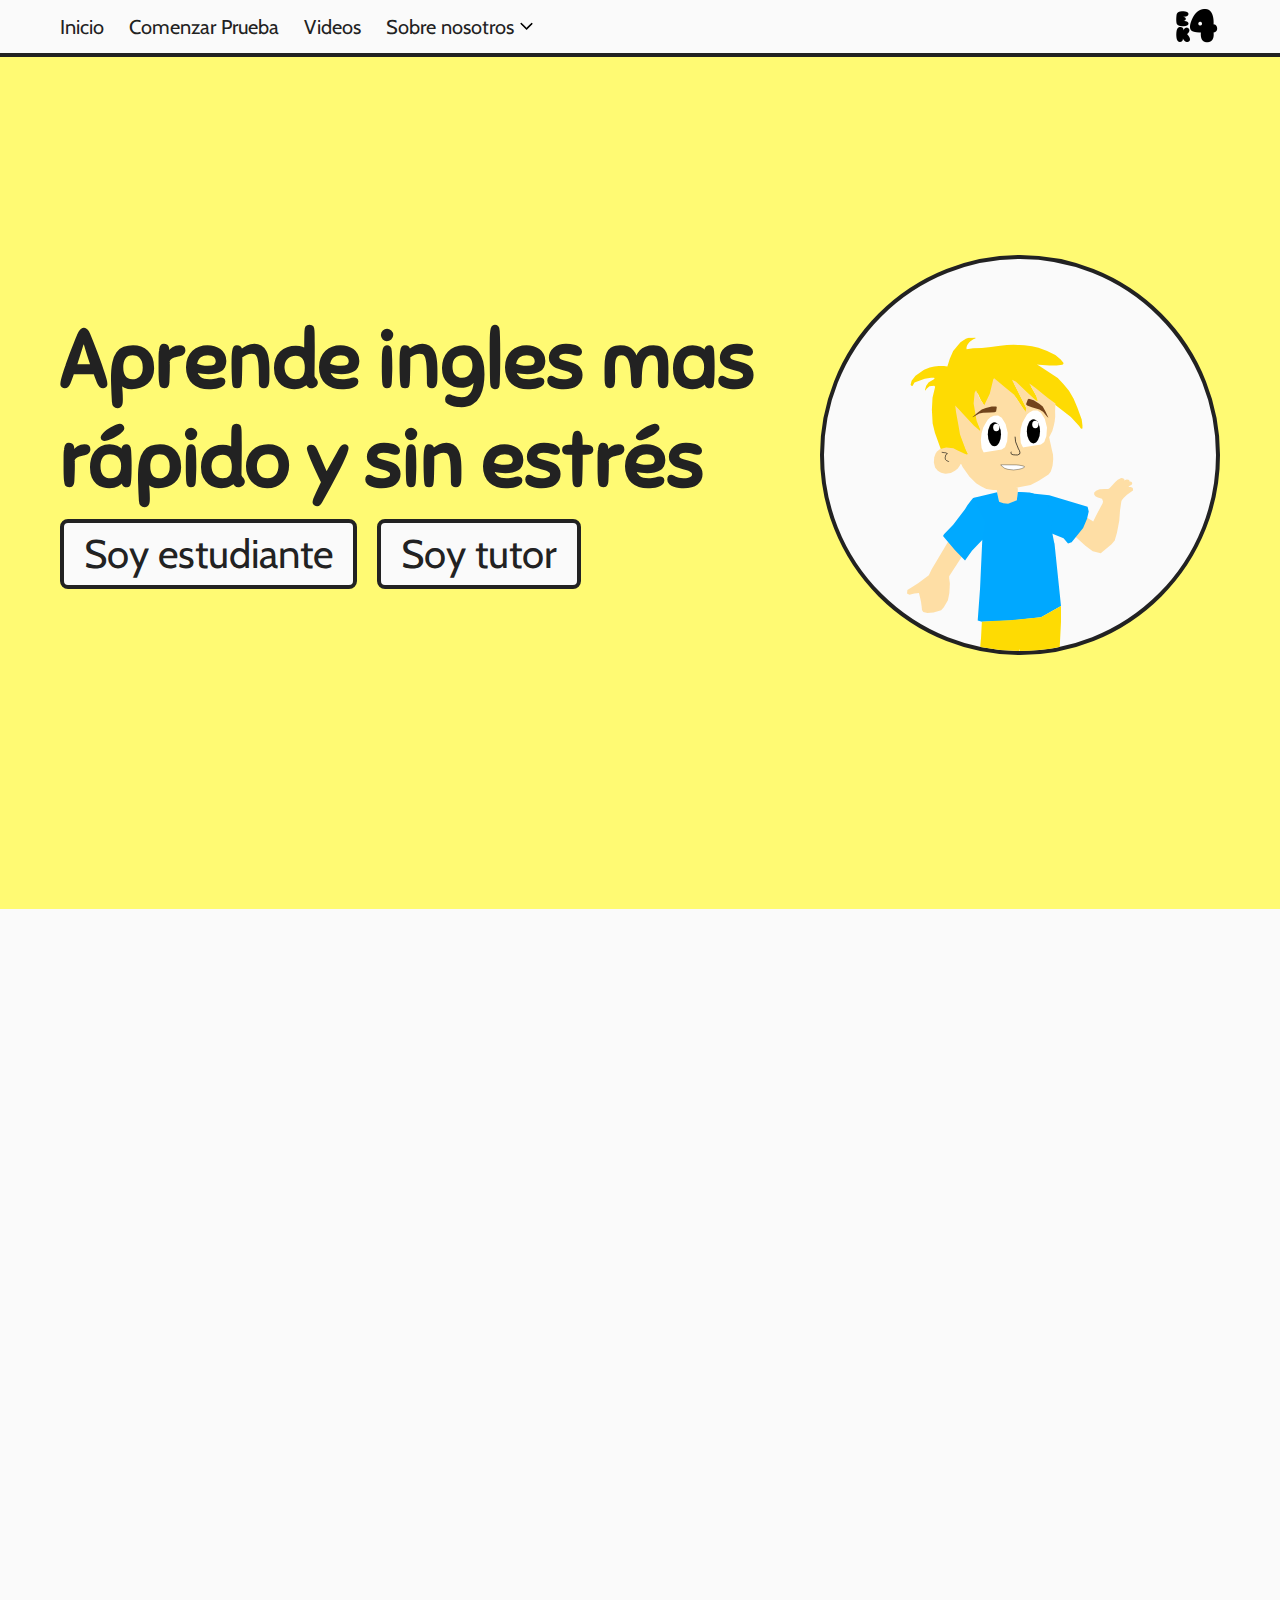
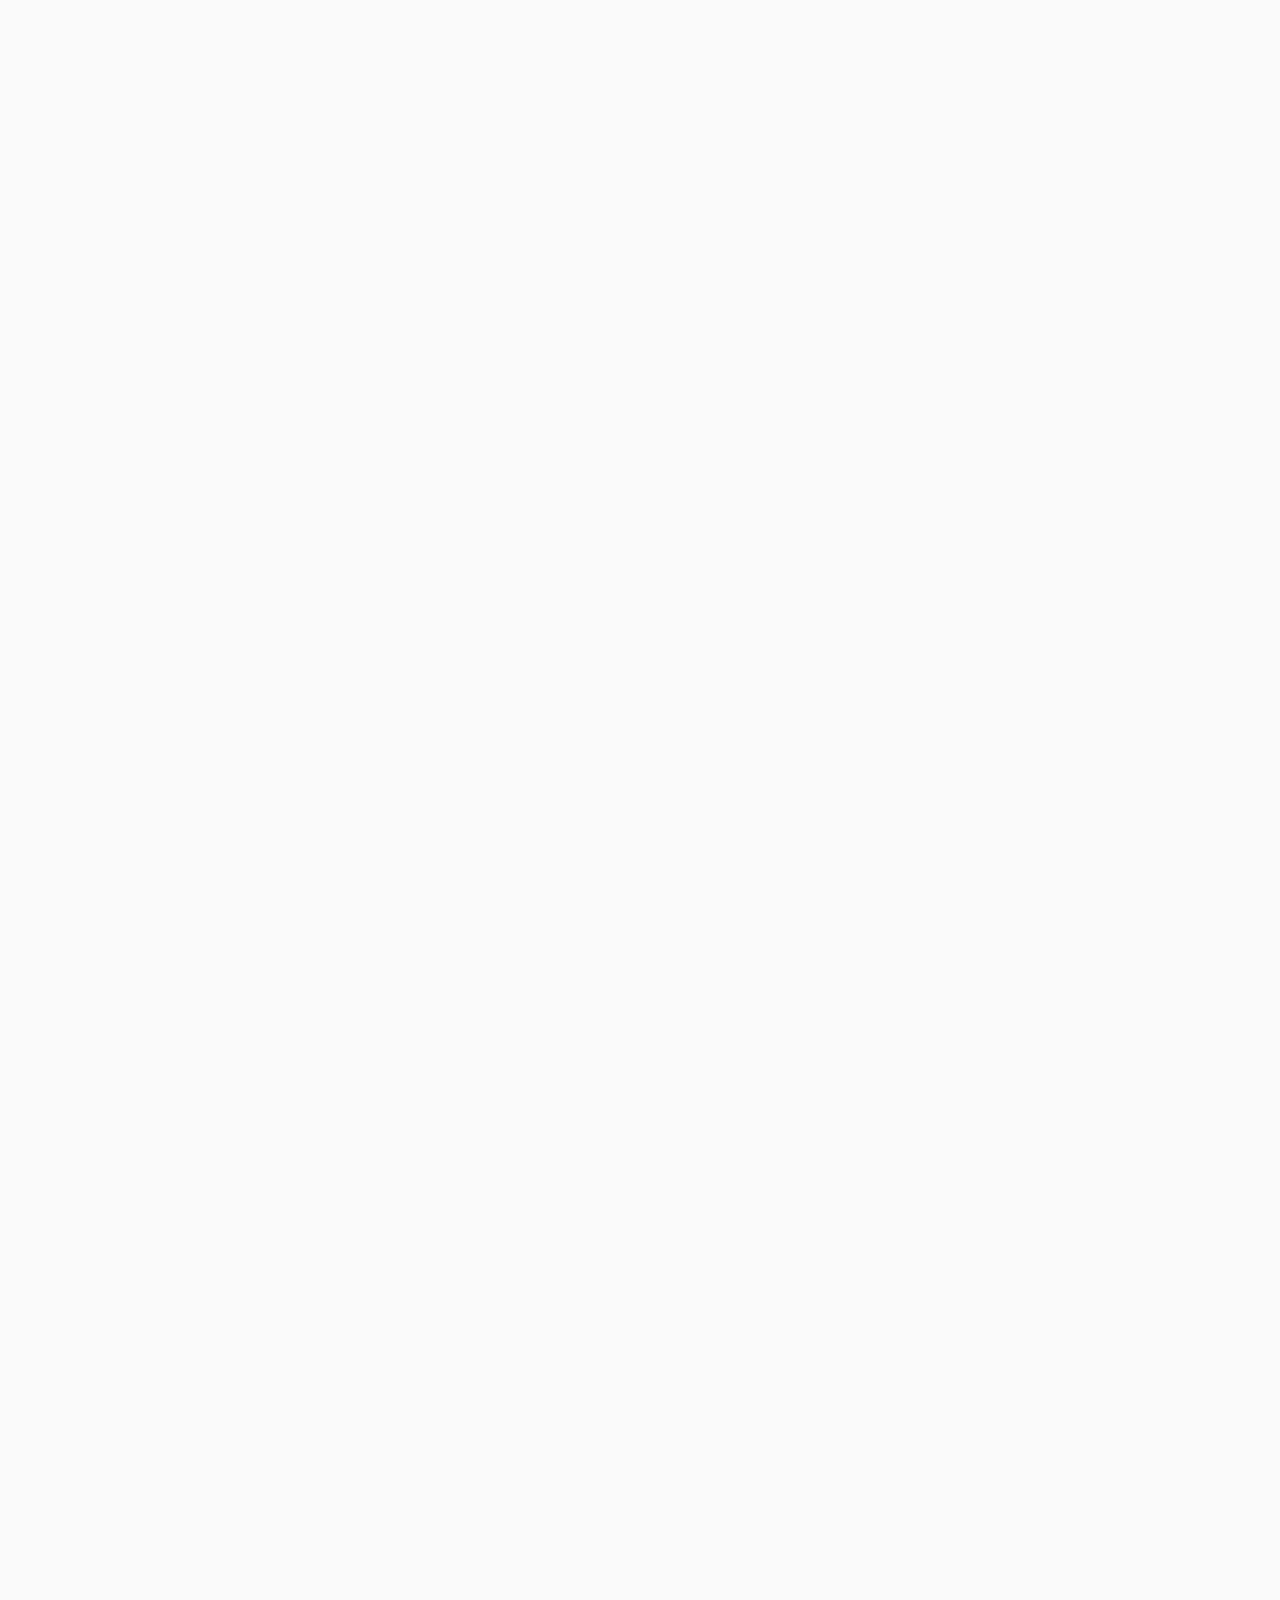
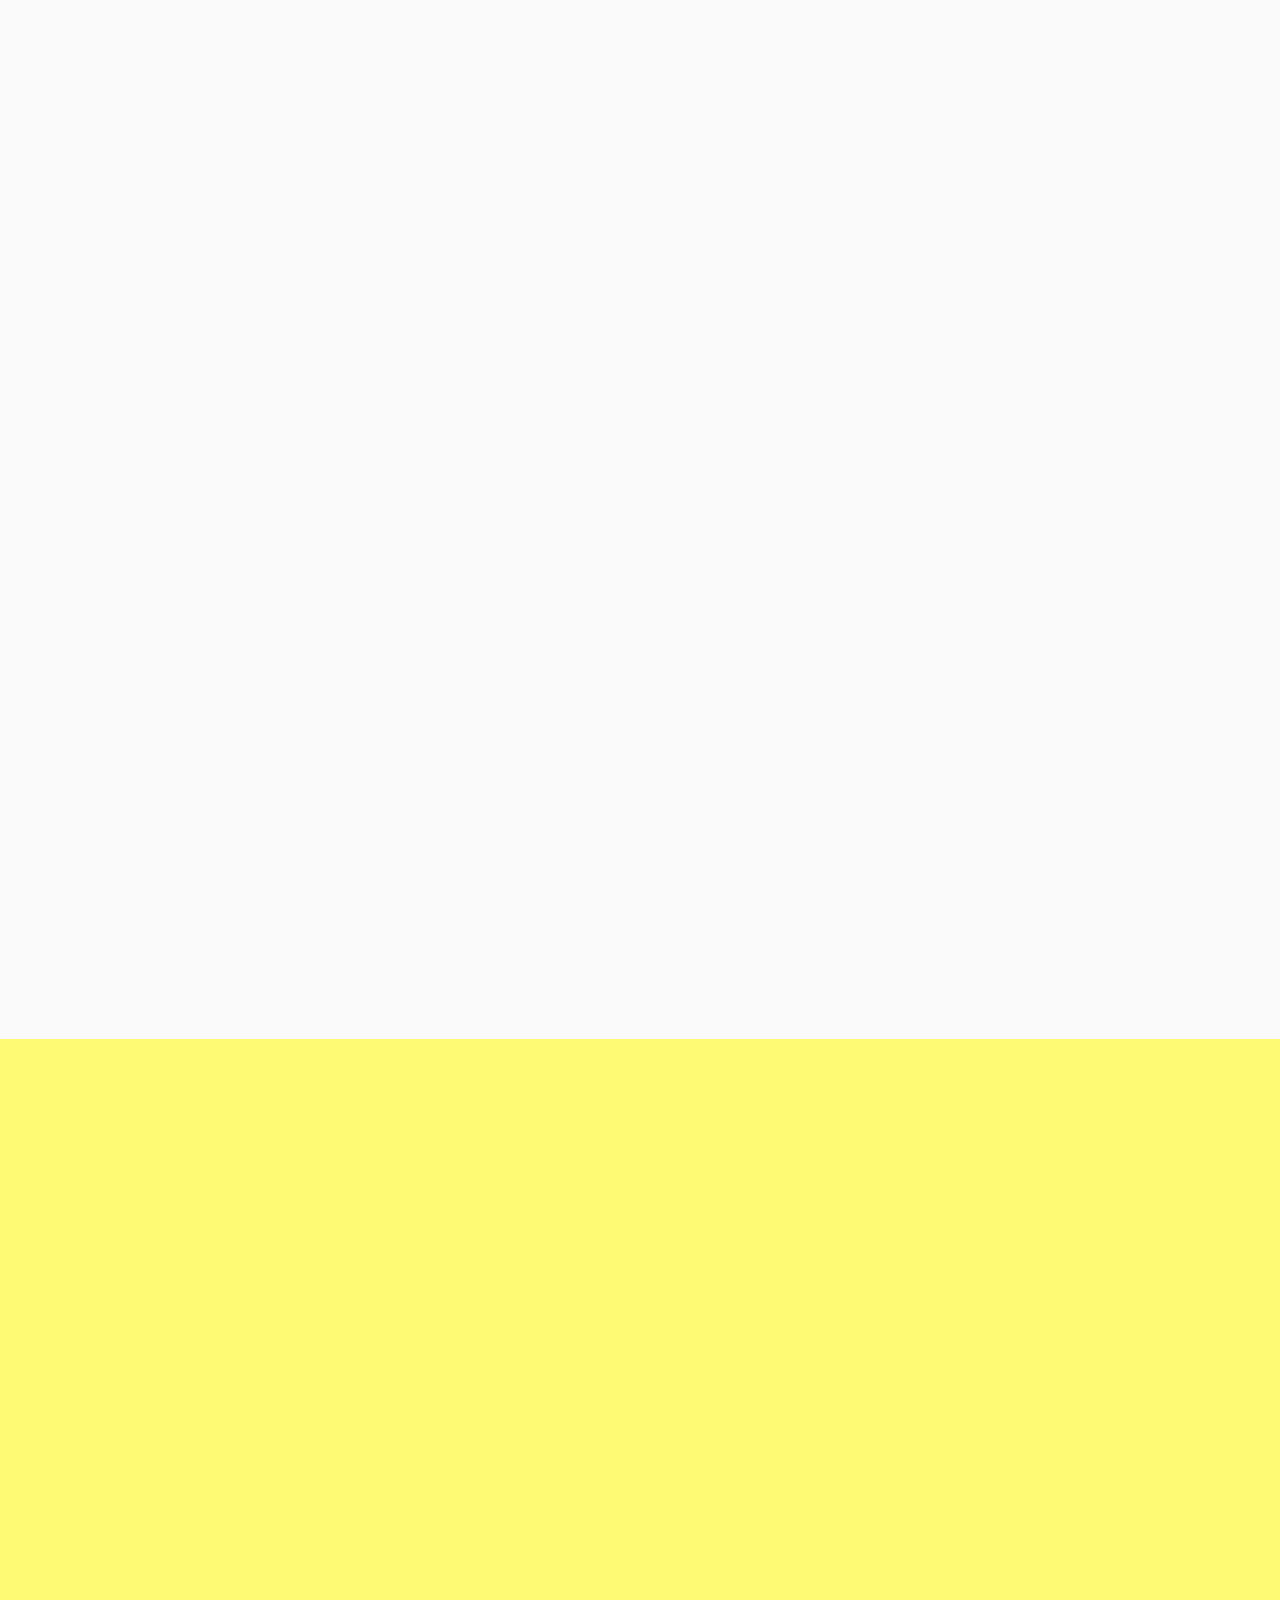
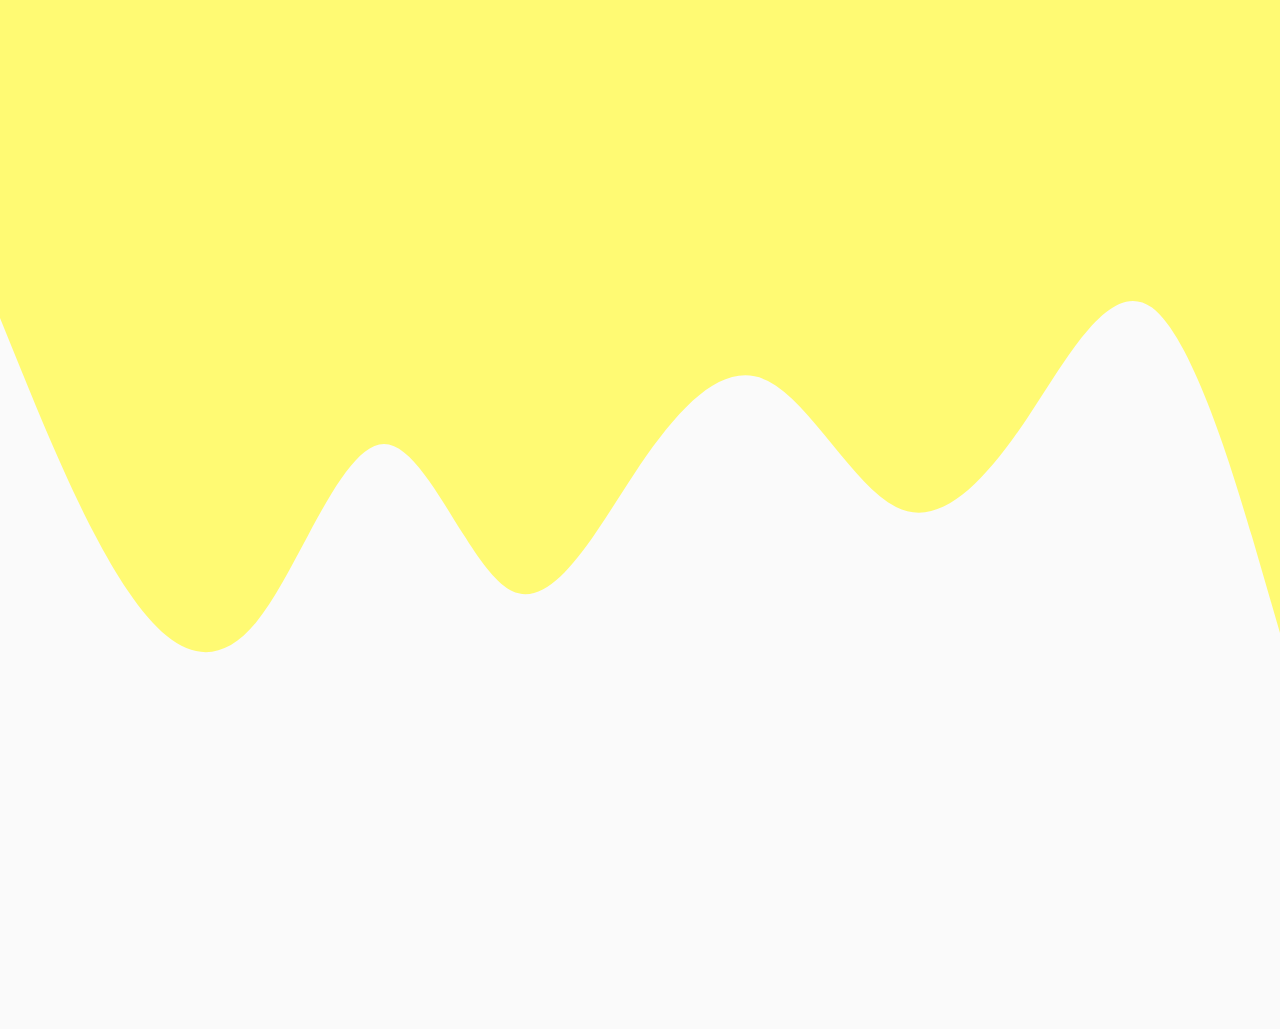
==== index.html @ ebba5f58 "First commit" ====
<!DOCTYPE html>
<html lang="en">
  <head>
    <meta charset="UTF-8" />
    <meta http-equiv="X-UA-Compatible" content="IE=edge" />
    <meta name="viewport" content="width=device-width, initial-scale=1.0" />
    <link rel="stylesheet" href="files/index/styles/header.css" />
    <link rel="stylesheet" href="files/index/styles/main.css" />
    <link rel="stylesheet" href="files/index/styles/footer.css" />
    <link rel="stylesheet" href="files/index/styles/animation.css" />
    <link rel="icon" type="image/x-icon" href="images/icons/logo.png" />
    <title>English 4 Kids</title>
  </head>
  <body>
    <nav class="index-header__nav">
      <a href="/" class="index-header__nav-logo">
        <img src="images/icons/logo.png" alt="logo" />
      </a>
      <ul class="index-header__nav-links">
        <li><a href="#start">Inicio</a></li>
        <li>
          <a href="https://english4kids-app.vercel.app/">Comenzar Prueba</a>
        </li>
        <li><a href="pages/videos.html">Videos</a></li>
        <li>
          <a class="index-header__nav-links-open-smenu">
            Sobre nosotros
            <img
              src="images/expand_more_FILL0_wght400_GRAD0_opsz48.png"
              class="index-header__nav-links-arrow"
              alt="arrow"
            />
          </a>
          <ul class="index-header__nav-links-smenu">
            <li><a href="pages/nosotros.html#mision">Misión</a></li>
            <li><a href="pages/nosotros.html#vision">Vision</a></li>
            <li><a href="pages/nosotros.html#objetivo">Objetivo</a></li>
          </ul>
        </li>
      </ul>
      <button class="index-header__nav-burger">
        <img src="images/icons/bars-solid.svg" alt="burger" />
      </button>
    </nav>
    <ul id="responsive_menu" hidden=" ">
      <li><a href="#start" id="start-button">Inicio</a></li>
      <li><a href="">Comenzar Prueba</a></li>
      <li><a href="pages/videos.html">Videos</a></li>
      <li><a href="">Sobre nosotros</a></li>
      <li><a href="pages/nosotros.html#mision">Misión</a></li>
      <li><a href="pages/nosotros.html#vision">Vision</a></li>
      <li><a href="pages/nosotros.html#objetivo">Objetivo</a></li>
    </ul>
    <header class="index-header" id="start">
      <div class="index-header__main">
        <h1 class="index-header__main-title animation-left">
          Aprende ingles mas rápido y sin estrés
          <div class="index-header__main-title-links">
            <a href="#footer" class="index-header__main-title-links-a"
              >Soy estudiante</a
            >
            <a href="#first-section" class="index-header__main-title-links-a"
              >Soy tutor</a
            >
          </div>
        </h1>
        <div class="index-header__main-info animation-right">
          <div class="index-header__main-info-img-container">
            <img src="images/personaje.svg" alt="kid" />
          </div>
        </div>
      </div>
    </header>
    <main class="index-main">
      <section class="index-main__section1" id="first-section">
        <article class="index-main__section1-article1 animation-left">
          <h2 class="index-main__section1-article-title">Aprende a tu ritmo</h2>
          <p class="index-main__section1-article-title-paragraph">
            No es necesario tener <b>talento</b> o <b>disciplina</b>, el
            aprendizaje se <b>adapta</b> y es <b>divertido</b> para la persona
            que esta aprendiendo facilitando su proceso educativo
          </p>
        </article>
        <img
          src="images/pexels-olia-danilevich-5088180.webp"
          alt="Kid"
          class="index-main__section1-img1 animation-right"
        />
        <img
          src="images/pexels-tima-miroshnichenko-5303515.webp"
          alt="Kids"
          class="index-main__section1-img2 animation-left"
        />
        <article class="index-main__section1-article2 animation-right">
          <h2 class="index-main__section1-article-title">
            Comodidad y flexibilidad
          </h2>
          <p class="index-main__section1-article-title-paragraph">
            La <b>aplicación web</b> se encuentra tanto en celular como en
            computador y ademas <b>no hay horarios ni profesores,</b> aprenda
            cuando lo desee
          </p>
        </article>
      </section>
      <section class="index-main__section2">
        <h3 class="index-main__section2-title animation-down">
          Nuestros juegos
        </h3>
        <div class="index-main__section2-img-container animation-left">
          <img
            src="./images/gamesSection/cat.png"
            class="index-main__section2-img-objects-1"
            alt="cat"
          />
          <img
            src="./images/gamesSection/greenBrush.png"
            class="index-main__section2-img-objects-1"
            alt="greenBrush"
          />
          <img
            src="./images/gamesSection/dog.png"
            class="index-main__section2-img-objects-1"
            alt="dog"
          />
          <img
            src="./images/memory.webp"
            class="index-main__section2-img index-main__section2-img-1"
          />
        </div>
        <article
          class="index-main__section2-article index-main__section2-article-1 animation-right"
        >
          <h7 class="index-main__section2-article-title">Memoria</h7>
          <p class="index-main__section2-article-paragraph">
            Encuentra las parejas escondidas al otro lado de la carta,
            <b>aprende sobre animales y colores</b>
          </p>
        </article>
        <div class="index-main__section2-img-container animation-right">
          <img
            src="./images/gamesSection/elephant.png"
            class="index-main__section2-img-objects-2"
            alt="elephant"
          />
          <img
            src="./images/gamesSection/monkey.png"
            class="index-main__section2-img-objects-2"
            alt="monkey"
          />
          <img
            src="./images/gamesSection/lion.png"
            class="index-main__section2-img-objects-2"
            alt="lion"
          />
          <img
            src="./images/zoo.webp"
            class="index-main__section2-img index-main__section2-img-2"
          />
        </div>
        <article
          class="index-main__section2-article index-main__section2-article-2 animation-left"
        >
          <h7 class="index-main__section2-article-title">Zoológico</h7>
          <p class="index-main__section2-article-paragraph">
            Los animales han escapado del zoológico, atrapados y devuélvelos a
            sus habitats, <b>aprende el nombre de animales salvajes</b>
          </p>
        </article>
        <div class="index-main__section2-img-container animation-left">
          <img
            src="./images/gamesSection/redBrush.png"
            class="index-main__section2-img-objects-3"
            alt="redBrush"
          />
          <img
            src="./images/gamesSection/blueBrush.png"
            class="index-main__section2-img-objects-3"
            alt="blueBrush"
          />
          <img
            src="./images/gamesSection/greenBrush.png"
            class="index-main__section2-img-objects-3"
            alt="greenBrush"
          />
          <img
            src="./images/colorGame.webp"
            class="index-main__section2-img index-main__section2-img-3"
          />
        </div>
        <article
          class="index-main__section2-article index-main__section2-article-3 animation-right"
        >
          <h7 class="index-main__section2-article-title">Colores</h7>
          <p class="index-main__section2-article-paragraph">
            Pinta los distintos objectos utilizando la combinación correcta,
            <b>aprende colores básicos y diviértete</b>
          </p>
        </article>
      </section>
      <section class="index-main__section3">
        <h4 class="index-main__section3-title animation-down">
          ¿Como funciona?
        </h4>
        <div class="index-main__section3-cards-container">
          <div
            class="index-main__section3-cards-container-card color1 animation-left-card"
          >
            <div
              class="index-main__section3-cards-container-card-img-container"
            >
              <img src="images/icons/laptop-solid.svg" alt="laptop" />
            </div>
            <article
              class="index-main__section3-cards-container-card-info-container"
            >
              <h7
                class="index-main__section3-cards-container-card-info-container-title"
                >Ingresa</h7
              >
              <p
                class="index-main__section3-cards-container-card-info-container-paragraph"
              >
                Consigue un computador o un celular e ingresa a nuestra
                <b>plataforma web de juegos</b>
              </p>
            </article>
          </div>
          <div
            class="index-main__section3-cards-container-card color2 animation-left-card"
          >
            <div
              class="index-main__section3-cards-container-card-img-container"
            >
              <img src="images/icons/gamepad-solid.svg" alt="laptop" />
            </div>
            <article
              class="index-main__section3-cards-container-card-info-container"
            >
              <h7
                class="index-main__section3-cards-container-card-info-container-title"
                >Juega</h7
              >
              <p
                class="index-main__section3-cards-container-card-info-container-paragraph"
              >
                Una vez en la plataforma solo <b>déjate llevar</b> y diviértete
                con los juegos <b>fáciles</b> y <b>entretenidos</b>
              </p>
            </article>
          </div>
          <div
            class="index-main__section3-cards-container-card color3 animation-left-card"
          >
            <div
              class="index-main__section3-cards-container-card-img-container"
            >
              <img src="images/icons/repeat-solid.svg" alt="laptop" />
            </div>
            <article
              class="index-main__section3-cards-container-card-info-container"
            >
              <h7
                class="index-main__section3-cards-container-card-info-container-title"
                >Repite</h7
              >
              <p
                class="index-main__section3-cards-container-card-info-container-paragraph"
              >
                Vuelve cuando estés cómodo,
                <b>sin horarios ni profesores,</b> ¡Practica cuando quieras!
              </p>
            </article>
          </div>
        </div>
      </section>
    </main>
    <img src="images/wave6.svg" alt="wave" class="index-wave-stretch" />
    <footer class="index-footer" id="footer">
      <main class="index-footer__main animation-down">
        <h4 class="index-footer__main-title">Empieza a divertirte</h4>
        <p class="index-footer__main-paragraph">
          Prueba esta increíble experiencia y comienza a aprender
          <b>totalmente gratis</b>
        </p>
        <a
          href="https://english4kids-app.vercel.app/"
          class="index-footer__main-link"
          >Jugar</a>
      </main>
    </footer>
    <script src="files/scripts/index.js"></script>
  </body>
</html>
---- files/index/styles/header.css ----
* {
    box-sizing: border-box;
    scroll-behavior: smooth;
}
@font-face 
{ 
    font-family: 'singlet';  
    src: url(../../fonts/sniglet-regular.ttf); 
}
@font-face{
    font-family: 'cabin';  
    src: url(../../fonts/cabin-variable-font.ttf);
}

:root{
    --primary-color: #FFFA73;
    --secondary-color: #222;
    --alternative-text-color: #fafafa;
    --primary-text-color: #222;
    --secondary-text-color: #4b4b4b;
    --primary-font: 'singlet', 'Comic Sans MS';
    --secondary-font: 'cabin', 'Helvetica';
}
body{
    margin: 0;
    padding: 0;
    background-color: #fafafa;
}
.index-header{
    display: grid;
    grid-template-rows: 101vh;
    background-color: var(--primary-color);
    overflow: hidden;
}
.index-header__nav{
    display: flex;
    background-color: var(--alternative-text-color);
    box-sizing: border-box;
    border-bottom: 4px solid var(--primary-text-color);
    position: fixed;
    z-index: 3;
    padding: 0 60px;
    width: 100vw;
    height: 57px;
    align-self: flex-start;
    align-items: center;
    justify-content: space-between;
    flex-direction: row-reverse;
}
.index-header__nav-logo{
    height: 50px;
    width: 50px;
}
.index-header__nav-logo > img{
    height: 100%;
    width: 100%;
}
.index-header__nav-burger{
    display: none;
    align-items: center;
    width: 50px;
    height: 50px;
    background-color: transparent;
    border: 0;
}
.index-header__nav-burger > img{
    width: 100%;
    height: 100%;
}
.index-header__nav-links{
    display: flex;
	align-items: center;
	height: 20px;
    padding: 0;
    height: 100%;
	background-color: var(--alternative-text-color);
}
.index-header__nav-links > li{
    height: 100%;
	display: flex;
	object-fit: contain;
    list-style-type: none;
}
.index-header__nav-links > li > a {
    text-decoration: none;
    padding: 0 25px;
    color: var(--primary-text-color);
    font-weight: 300;
    font-size: 20px;
    font-family: var(--secondary-font);
    transition: transform .08s linear;
	display: flex;
	justify-content: center;
	align-items: center;
    cursor: pointer;
    transition: transform .2s;
}
.index-header__nav-links > li > a:hover{
    transform: translateY(-5%);
}
.index-header__nav-links > li > a:first-child{
    padding-left: 0;
}
.index-header__nav-links-arrow{
	width: 25px;
	height: 25px;
    transition: transform .6s ease-in-out;
}
.index-header__nav-links-smenu{ 
	display: flex;
	padding: 0;
	flex-direction: column;
	align-items: center;
	position: absolute;
	z-index: -5;
	list-style-type: none;
	transform: translate(-5%, -60%);
    transition: transform .6s ease-in-out;
    background-color: var(--alternative-text-color);
}
.index-header__nav-links-smenu > li {
    width: 100%;
}
.index-header__nav-links-smenu > li > a {
	display: flex;
	justify-content: center;
	width: 100%; 
	font-family: var(--secondary-font);
    color: var(--primary-text-color);
    font-weight: 300;
	font-size: 20px;
	padding: 5px 5px;
	position: relative;
    z-index: 4;
	border: 4px solid var(--primary-text-color);
    border-top: 2px solid var(--primary-text-color);
    border-bottom: 2px solid var(--primary-text-color);
    text-decoration: none;
}
.index-header__nav-links-smenu > li:last-child {
    border-bottom: 4px solid var(--primary-text-color);
}
.trigger-menu{
	transform: translate(-5%, 38%);
}
.rotate-arrow{
    transform: rotate(180deg);
}
.index-header__nav-links-responsive{
    display: flex;
    position: fixed;
    flex-direction: column;
    justify-content: center;
    align-items: center;
    z-index: 2;
    height: 100vh;
    width: 100vw;
    padding: 0;
    margin: 0;
    list-style: none;
    background-color: #fafafa;
}
.index-header__nav-links-responsive > li {
    padding: 10px 0;
}
.index-header__nav-links-responsive > li > a{
    font-family: var(--secondary-font);
    font-size: 30px;
    text-decoration: none;
    color: var(--primary-text-color);
}
.index-header__main{
    display: flex;
    grid-row: 1 / 2;
    padding: 0 60px;
    justify-content: space-around;
    align-items: center;
}
.index-header__main-title{
    display: flex;
    flex-wrap: wrap;
    flex-direction: column;
    justify-content: baseline;
    max-width: 854px;
    padding: 0;
    margin: 0;
    color: var(--primary-text-color);
    display: flex;
    align-items: center;
    font-family: var(--primary-font);
    font-weight: 900;
    font-size: 80px;
    text-align: left;
}
.index-header__main-info{
    display: flex;
    flex-direction: column;
    align-items: center;
    justify-content: center;
}

.index-header__main-title-links{
    display: flex;
    flex-wrap: wrap;
    width: 100%;
}

.index-header__main-title-links-a{
    display: flex;
    justify-content: center;
    align-items: center;
    border-radius: 8px;
    margin: 10px 10px;
    padding: 0 20px;
    height: 70px;
    font-family: var(--secondary-font);
    font-weight: 300;
    font-size: 40px;
    text-decoration: none;
    background-color: var(--alternative-text-color);
    border: 4px solid var(--secondary-color);
    color: var(--primary-text-color);
    transition: transform .2s;
}

.index-header__main-title-links-a:hover{
    transform: translateY(-5%);
}
.index-header__main-title-links-a:first-child{
    margin-left: 0;
}
.index-header__main-info-img-container{
    display: flex;
    overflow-y: hidden;
    justify-content: center;
    width: 400px;
    height: 400px;
    background-color: var(--alternative-text-color);
    border: 4px solid var(--secondary-color);
    border-radius: 100%;
}
.index-header__main-info-img-container > img {
    position: relative;
    z-index: 0;
    transform: translateY(20%);
    width: 100%;
    height: 100%;
    object-fit: contain;
}
@media (max-width: 800px) {
    .index-header__main{
        justify-content: center;
        position: relative;
        top: 57px;
    }
    .index-header__nav{
        padding: 0 6vw;
    }
    .index-header__nav-links{
        display: none;
    }        
    .index-header__nav-burger{
        display: flex;
    }
    .index-header__main{
        padding: 0 20px;
    }
    .index-header__main-title{
        text-align: center;
        font-size: 80px;
    }
    .index-header__main{
        flex-direction: column-reverse;
    }   
    .index-header__main-info-img-container{
        width: 400px;
        height: 400px;
    }
    .index-header__main-title-links{
        justify-content: center;
    }
    .index-header__main-title-links-a{
        font-size: 40px;
        height: 70px;
        margin-left: 0;
    }
    .index-header__main-title-links-a:first-child{
        margin-left: 0;
    }
}
@media (max-width: 750px){
    .index-header__main-title{
        font-size: 40px;
    }
    .index-header__main-info-img-container{
        width: 250px;
        height: 250px;
    }
    .index-header__main-title-links-a{
        font-size: 25px;
        height: 60px;
    }
}
@media (max-width: 380px){
    .index-header__main-info-img-container{
        width: 200px;
        height: 200px;
    }
}

@media (min-width: 1300px) {
    .index-header__main-title{
        font-size: 80px;
    }
}
---- files/index/styles/main.css ----
.index-wave{
  position: absolute;
}
.index-wave-stretch{
  position: absolute;
  z-index: -1;
  width: 100%;
  height: 70vh;
  object-fit: fill;
}
.index-main{
  display: grid;
  grid-template-rows: 160vh max-content max-content;
  background-color: #fafafa;
}
.index-main__section1{
  display: grid;
  width: 100%;
  height: 100%;
  grid-row: 1 / 2;
  grid-template-columns: 1fr 1fr;
  grid-template-rows: 70vh 70vh;
  overflow: hidden;
}
.index-main__section1-article1{
  display: flex;
  flex-direction: column;
  justify-content: center;
  align-items: center;
  grid-row: 1 / 2;
  grid-column: 1 / 2;
  padding: 40px;
}
.index-main__section1-article2{
  display: flex;
  flex-direction: column;
  justify-content: center;
  align-items: center;
  grid-row: 2 / 3;
  grid-column: 2 / 3;
  padding: 40px;
}
.index-main__section1-img1{
  height: 100%;
  width: 100%;
  object-fit: cover;
  grid-row: 1 / 2;
  grid-column: 2 / 3;
}
.index-main__section1-img2{
  height: 100%;
  width: 100%;
  object-fit: cover;
  grid-row: 2 / 3;
  grid-column: 1 / 2;
}
.index-main__section1-article-title{
  font-family: var(--primary-font);
  color: var(--primary-text-color);
  margin-top: 0;
  text-align: left;
  font-size: 50px;
  width: 100%;
}
.index-main__section1-article-title-paragraph{
  font-family: var(--secondary-font);
  color: var(--secondary-text-color);
  margin: 0;
  text-align: left;
  font-size: 30px;
  width: 100%;
}

.index-main__section2{
  display: grid;
  grid-row: 2 / 3;
  grid-column: 1 / 2;
  place-content: center;
  justify-items: center;
  height: 100%;
  width: 100%;
  grid-template-columns: 1fr 1fr;
  grid-template-rows: 20vh repeat(3, 60vh) 10vh;
  overflow: hidden;
}
.index-main__section2-title{
  text-align: center;
  font-size: 70px;
  margin: 0;
  align-self: center;
  font-family: var(--primary-font);
  color: var(--primary-text-color);
  grid-row: 1 / 2;
  grid-column: 1 / 3;
}
.index-main__section2-img-container{
  display: flex;
  align-items: center;
  justify-content: center;
  height: 100%;
  width: 100%;
  padding: 40px;
}
.index-main__section2-img-objects-1{
  height: 50%;
  width: 20%;
  position: absolute;
  object-fit: contain;
}
.index-main__section2-img-objects-1:nth-child(1){
  transform: translate(-150%, 60%) rotateY(180deg);
}
.index-main__section2-img-objects-1:nth-child(2){
  transform: translateY(80%);
}
.index-main__section2-img-objects-1:nth-child(3){
  transform: translate(150%, 60%) rotateY(180deg);
}
.index-main__section2-img-objects-2{
  height: 50%;
  width: 20%;
  position: absolute;
  object-fit: contain;
}
.index-main__section2-img-objects-2:nth-child(1){
  transform: translate(-160%, 60%) rotateY(180deg);
}
.index-main__section2-img-objects-2:nth-child(2){
  transform: translateY(-60%) rotate(180deg);
}
.index-main__section2-img-objects-2:nth-child(3){
  transform: translate(160%, 60%);
}
.index-main__section2-img-objects-3{
  height: 50%;
  width: 20%;
  position: absolute;
  object-fit: contain;
}
.index-main__section2-img-objects-3:nth-child(1){
  transform: translate(-150%, 60%) rotateY(180deg);
}
.index-main__section2-img-objects-3:nth-child(2){
  transform: translateY(-60%) rotate(180deg);
}
.index-main__section2-img-objects-3:nth-child(3){
  transform: translate(150%, 60%) rotateY(180deg);
}
.index-main__section2-img{
  box-sizing: border-box;
  height: 100%;
  max-height: 500px;
  width: 80%;
  align-self: center;
  justify-self: center;
  object-fit: contain;
  border: 4px solid var(--primary-text-color);
  background-color: var(--primary-color);
  border-radius: 8px;
}
.index-main__section2-article{
  display: flex;
  justify-content: center;
  align-items: center;
  flex-direction: column;
  padding: 40px;
}
.index-main__section2-article-title{
  width: 100%;
  text-align: left;
  font-size: 50px;
  font-family: var(--primary-font);
  color: var(--primary-text-color);
}
.index-main__section2-article-paragraph{
  width: 100%;
  text-align: left;
  font-size: 30px;
  font-family: var(--secondary-font);
  color: var(--secondary-text-color);
}
.index-main__section2-article-1{
  grid-row: 2 / 3;
  grid-column: 2 / 3;
}
.index-main__section2-article-2{
  grid-column: 1 / 2;
  grid-row: 3 / 4;
}
.index-main__section2-article-3{
  grid-column: 2 / 3;
  grid-row: 4 / 5;
}

.index-main__section2-img-1{
  grid-column: 1 / 2;
  grid-row: 2 / 3;
}
.index-main__section2-img-2{
  grid-column: 2 / 3;
  grid-row: 3 / 4;

}
.index-main__section2-img-3{
  grid-column: 1 / 2;
  grid-row: 4 / 5;
}

.index-main__section3{
  display: flex;
  background-color: var(--alternative-text-color);
  justify-content: center;
  align-content: space-around;
  flex-direction: column;
  background-color: var(--primary-color);
  grid-row: 3 / 4;
}
.index-main__section3-title{
  margin-top: 70px;
  text-align: center;
  font-family: var(--primary-font);
  font-size: 70px;
}
.index-main__section3-cards-container{
  display: flex;
  justify-content: space-evenly;
  align-items: center;
  width: 100%;
}
.index-main__section3-cards-container-card{
  display: flex;
  align-items: center;
  justify-content: center;
  flex-direction: column;
  height: 440px;
  width: 300px;
  border: 4px solid var(--primary-text-color);
  border-radius: 8px;
  transition: all 1s;
}
.color1{
  background-color: #ff7373;
}
.color2{
  background-color: var(--primary-color);
}
.color3{
  background-color: #8CD9FF;
}
.index-main__section3-cards-container-card-info-container{
  display: flex;
  height: 400px;
  width: 100%;
  box-sizing: border-box;
  flex-direction: column;
  justify-content: center;
  padding: 40px 30px;
  border-bottom-left-radius: 4px;
  border-bottom-right-radius: 4px;
  background-color: #fff;
}
.index-main__section3-cards-container-card-info-container-title{
  text-align: center;
  font-family: var(--primary-font);
  color: var(--primary-text-color);
  font-size: 40px;
}
.index-main__section3-cards-container-card-info-container-paragraph{
  text-align: center;
  font-size: 25px;
  height: 153px;
  font-family: var(--secondary-font);
  color: var(--secondary-text-color);
}
.index-main__section3-cards-container-card-img-container{
  border: 4px solid var(--primary-text-color);
  transform: translateY(-50%);
  height: 70px;
  width: 70px;
  padding: 15px ;
  border-radius: 100%;
  background-color: #fff;
}
.index-main__section3-cards-container-card-img-container > img {
  height: 100%;
  width: 100%;
  object-fit: contain;
}
@media (max-width: 1300px) {
  .index-main__section2-img-objects-1:nth-child(1){
    transform: translate(-150%, 60%) scale(1.5) rotateY(180deg);
  }
  .index-main__section2-img-objects-1:nth-child(2){
    transform: translateY(80%) scale(1.5);
  }
  .index-main__section2-img-objects-1:nth-child(3){
    transform: translate(150%, 60%) scale(1.5) rotateY(180deg);
  }
  .index-main__section2-img-objects-2:nth-child(1){
    transform: translate(-160%, 60%) scale(1.5) rotateY(180deg);
  }
  .index-main__section2-img-objects-2:nth-child(2){
    transform: translateY(-60%) rotate(180deg) scale(1.5);
  }
  .index-main__section2-img-objects-2:nth-child(3){
    transform: translate(160%, 60%) scale(1.5);
  }
  .index-main__section2-img-objects-3:nth-child(1){
    transform: translate(-160%, 60%) scale(1.5) rotateY(180deg);
  }
  .index-main__section2-img-objects-3:nth-child(2){
    transform: translateY(-60%) rotate(180deg) scale(1.5);
  }
  .index-main__section2-img-objects-3:nth-child(3){
    transform: translate(160%, 60%) scale(1.5) rotateY(180deg);
  }
}
@media (max-width: 800px) {
  .index-main{
    grid-template-columns: 1fr;
    grid-template-rows: 200vh max-content max-content;
  }
  .index-main__section1{
    grid-row: 1 / 2;
    grid-template-columns: 1fr;
    grid-template-rows: 50vh 50vh 50vh 50vh;
  }
  .index-main__section1-article1{
    grid-row: 2 / 3;
    grid-column: 1 / 2;
    padding: 20px;
  }
  .index-main__section1-article2{
    grid-row: 4 / 5;
    grid-column: 1 / 2;
    padding: 20px;
  }
  .index-main__section1-img1{
    grid-row: 1 / 2;
    grid-column: 1 / 2;
  }
  .index-main__section1-img2{
    grid-row: 3 / 4;
    grid-column: 1 / 2;
  }
  .index-main__section1-article-title{
    font-size: 40px;
  }
  .index-main__section1-article-title-paragraph{
    font-size: 20px;
  }

  .index-main__section2{
    grid-template-columns: 1fr;
    grid-template-rows: 20vh repeat(6,30vh) 10vh;
  }
  .index-main__section2-img-objects-1:nth-child(1){
    transform: translate(-150%, 50%) rotateY(180deg);
  }
  .index-main__section2-img-objects-1:nth-child(2){
    transform: translateY(70%);
  }
  .index-main__section2-img-objects-1:nth-child(3){
    transform: translate(150%, 50%) rotateY(180deg);
  }
  .index-main__section2-img-objects-2:nth-child(1){
    transform: translate(-160%, 60%) rotateY(180deg);
  }
  .index-main__section2-img-objects-2:nth-child(2){
    transform: translateY(-40%) rotate(180deg);
  }
  .index-main__section2-img-objects-2:nth-child(3){
    transform: translate(160%, 60%);
  }
  .index-main__section2-img-objects-3:nth-child(1){
    transform: translate(-160%, 60%) rotateY(180deg);
  }
  .index-main__section2-img-objects-3:nth-child(2){
    transform: translateY(-60%) rotate(180deg);
  }
  .index-main__section2-img-objects-3:nth-child(3){
    transform: translate(160%, 60%) rotateY(180deg);
  }
  .index-main__section2-article{
    grid-column: 1 / 2;
    padding: 20px;
  }
  .index-main__section2-img-container{
    padding: 20px;
  }
  .index-main__section2-img{
    grid-column: 1 / 2;
  }
  .index-main__section2-title{
    font-size: 50px;
    grid-column: 1 / 2;
    grid-row: 1 / 2;
  }
  .index-main__section2-article-title{
    font-size: 40px;
  }
  .index-main__section2-article-paragraph{
    font-size: 20px;
  }
  .index-main__section2-article-1{
    grid-row: 2 / 3;
  }
  .index-main__section2-img-1{
    grid-row: 3 / 4;
  }
  .index-main__section2-article-2{
    grid-row: 4 / 5;
  }
  .index-main__section2-img-2{
    grid-row: 5 / 6;
  }
  .index-main__section2-article-3{
    grid-row: 6 / 7;
  }
  .index-main__section2-img-3{
    grid-row: 7 / 8;
  }

  .index-main__section3-cards-container{
    flex-direction: column;
  }
  .index-main__section3-cards-container-card{
    margin: 30px 0;
  }
  .index-main__section3-title{
    margin-top: 50px;
  }
}
@media (max-width: 500px) {
  .index-main__section2-img-objects-1:nth-child(1){
    transform: translate(-150%, 50%) scale(1.4) rotateY(180deg);
  }
  .index-main__section2-img-objects-1:nth-child(2){
    transform: translateY(60%) scale(1.4);
  }
  .index-main__section2-img-objects-1:nth-child(3){
    transform: translate(150%, 50%) scale(1.4) rotateY(180deg);
  }
  .index-main__section2-img-objects-2:nth-child(1){
    transform: translate(-160%, 60%) scale(1.4) rotateY(180deg);
  }
  .index-main__section2-img-objects-2:nth-child(2){
    transform: translateY(-40%) rotate(180deg) scale(1.4);
  }
  .index-main__section2-img-objects-2:nth-child(3){
    transform: translate(160%, 60%) scale(1.4);
  }
  .index-main__section2-img-objects-3:nth-child(1){
    transform: translate(-160%, 60%) scale(1.4) rotateY(180deg);
  }
  .index-main__section2-img-objects-3:nth-child(2){
    transform: translateY(-60%) rotate(180deg) scale(1.4);
  }
  .index-main__section2-img-objects-3:nth-child(3){
    transform: translate(160%, 60%) scale(1.4) rotateY(180deg);
  }
  .index-main__section3-title{
    margin-top: 70px;
  }
  .index-main__section3-cards-container-card{
    height: 420px;
    width: 270px;
  }
}
---- files/index/styles/footer.css ----
.index-footer{
  display: grid;
  grid-template-rows: 100vh;
  grid-template-columns: 1fr;
  align-items: center;
  justify-items: center;
  overflow: hidden;
}
.index-footer__main{
  display: flex;
  grid-row: 1 / 2;
  flex-direction: column;
  align-items: center;
  justify-content: center;
  height: 400px;
  width: 700px;
  border: 4px solid var(--primary-text-color);
  border-radius: 8px;
  background-color: #fff;
}
.index-footer__main-title{
  margin: 25px 0;
  text-align: center;
  font-family: var(--primary-font);
  font-size: 50px;
  color: var(--primary-text-color);
}
.index-footer__main-paragraph{
  margin-top: 0;
  font-size: 30px;
  font-family: var(--secondary-font);
  color: var(--secondary-text-color);
  text-align: center;
  padding: 0 40px;
}
.index-footer__main-link{
    display: flex;
    align-items: center;
    border-radius: 8px;
    padding: 10px 20px;
    font-family: var(--secondary-font);
    font-size: 40px;
    text-decoration: none;
    background-color: var(--primary-color);
    border: 4px solid var(--secondary-color);
    color: var(--primary-text-color);
    transition: transform .2s;
}
.index-footer__main-link:hover{
    transform: translateY(-5%);
}
@media (max-width: 950px){
  .index-footer__main{
    width: 80vw;
  }
  .index-footer__main-title{
    margin: 25px 0;
    font-size: 30px;
  }
  .index-footer__main-paragraph{
    margin-top: 0;
    font-size: 25px;
    padding: 0 10px;
  }
  .index-footer__main-link{
      padding: 0 20px;
      height: 70px;
      font-size: 25px;
  }
}
---- files/index/styles/animation.css ----
.animation-left-card{
  opacity: 0;
  transform: translateX(-20%);
  transition-property: all;
  transition-duration: 1s;
}
.animation-left-card:nth-child(2){
  transition-delay: .5s;
}
.animation-left-card:nth-child(3){
  transition-delay: .8s;
}
.animation-left{
  opacity: 0;
  transform: translateX(-20%);
  transition-property: all;
  transition-duration: 1s;
}
.animation-from-left{
  opacity: 1;
  transform: translateX(0%);
}
.animation-right{
  opacity: 0;
  transform: translateX(20%);
  transition-property: all;
  transition-duration: 1s;
}
.animation-from-right{
  opacity: 1;
  transform: translateX(0%);
}
.animation-down{
  opacity: 0;
  transform: translateY(20%);
  transition-property: all;
  transition-duration: 1s;
}
.animation-from-down{
  opacity: 1;
  transform: translateY(0%);
}

@media (max-width: 800px){
  .animation-left-card:nth-child(2){
    transition-delay: 0;
  }
  .animation-left-card:nth-child(3){
    transition-delay: 0;
  }
}
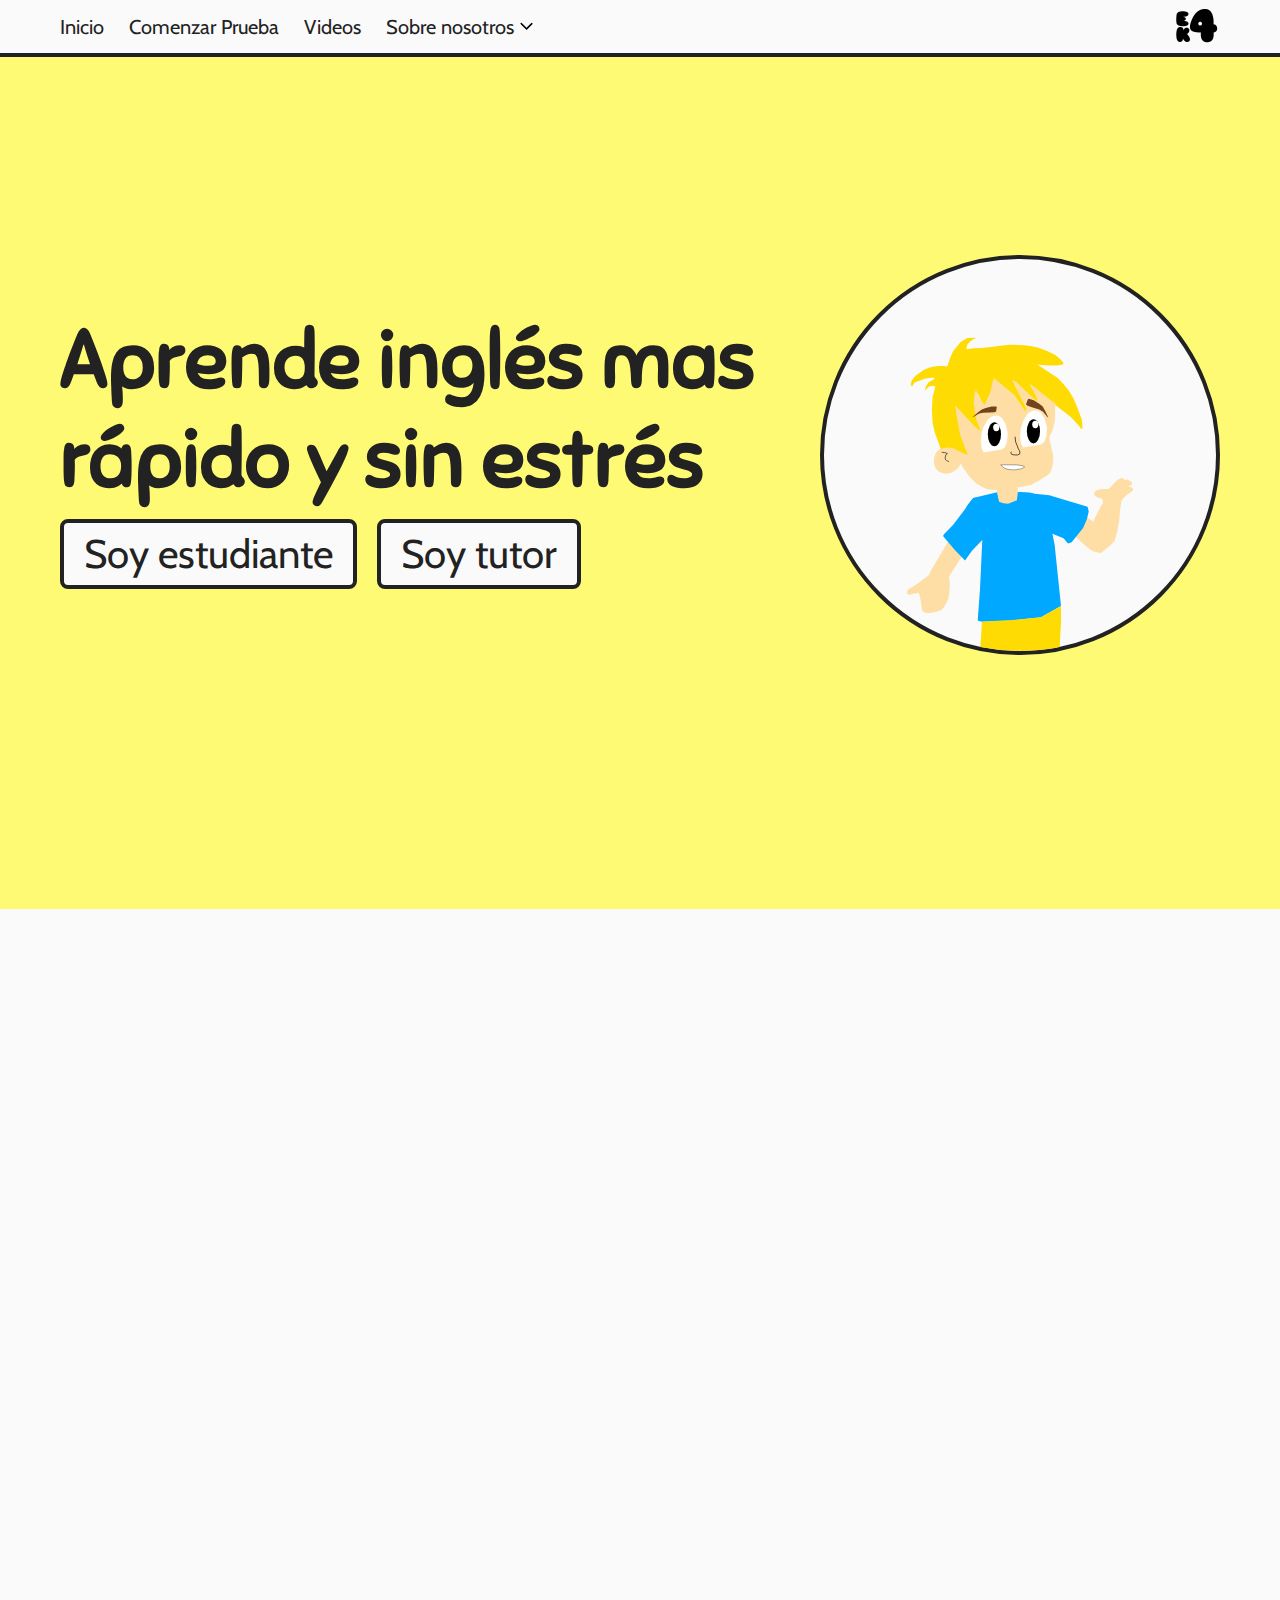
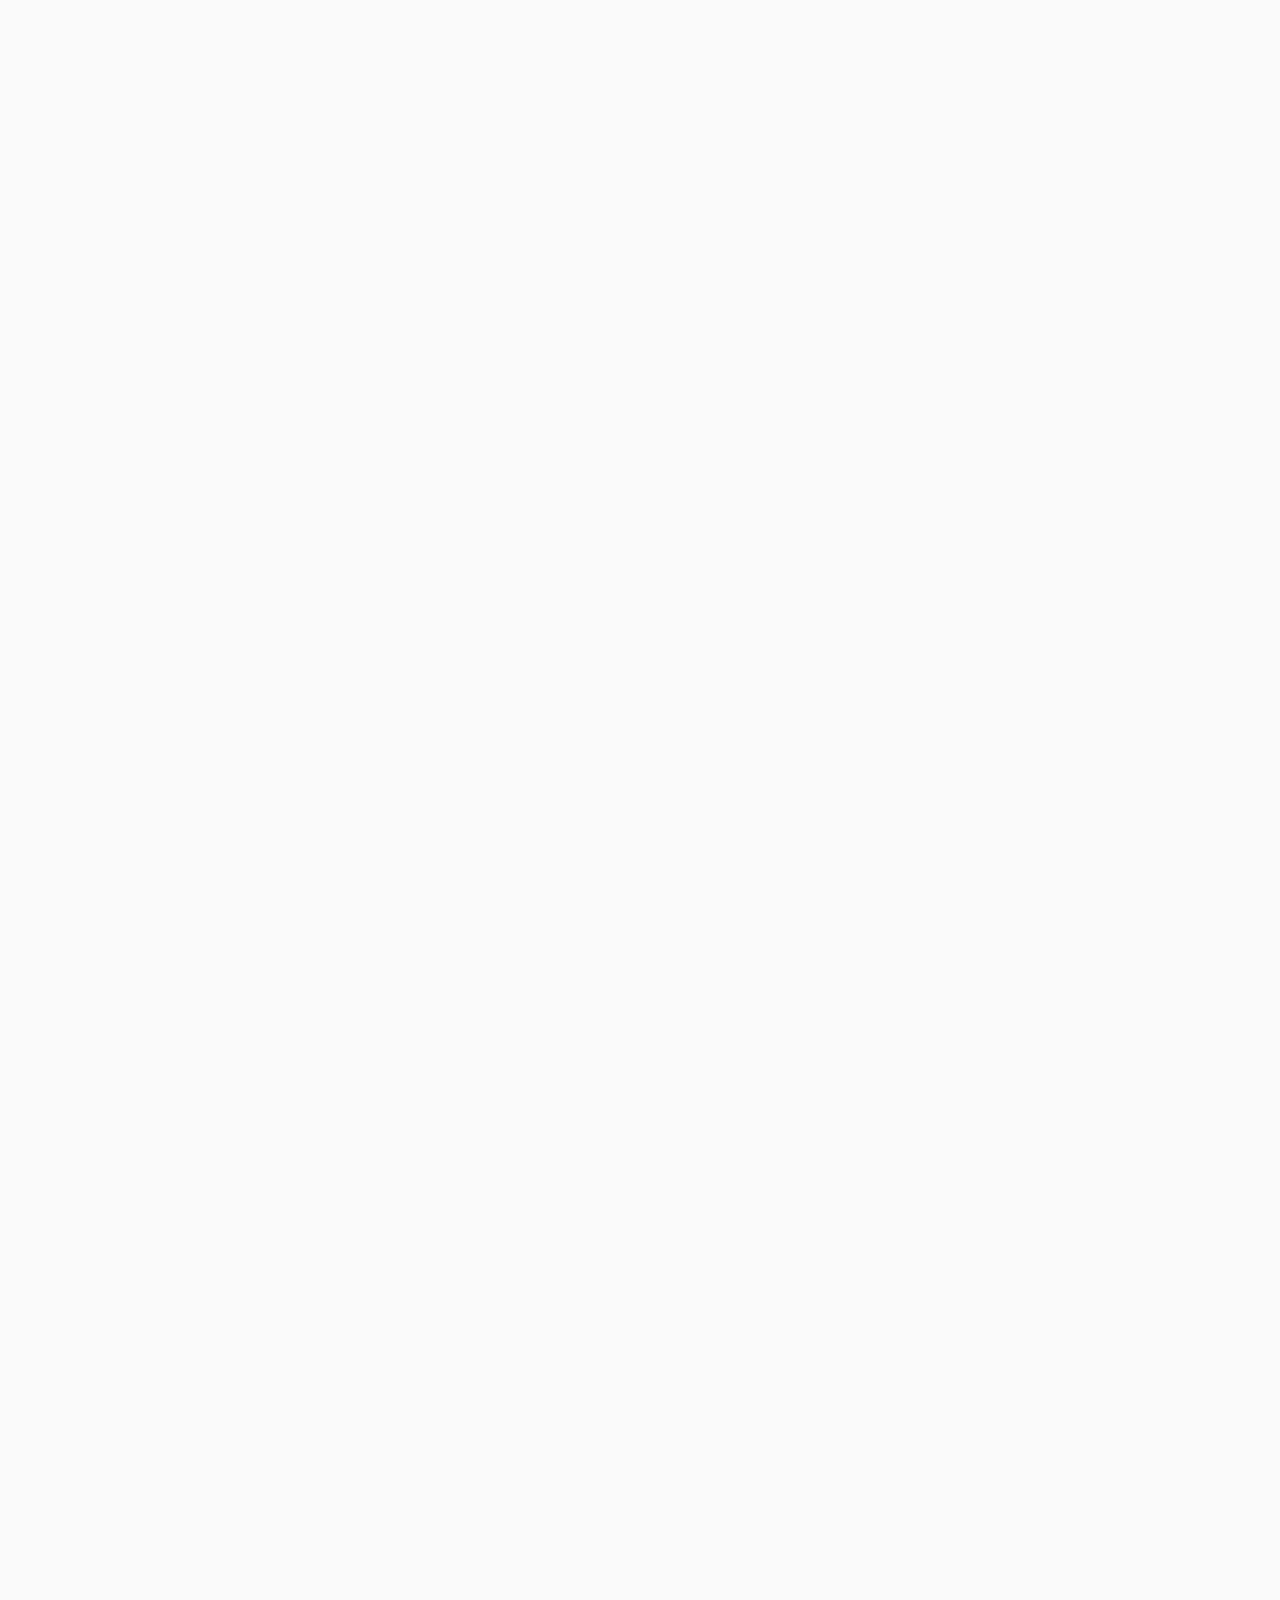
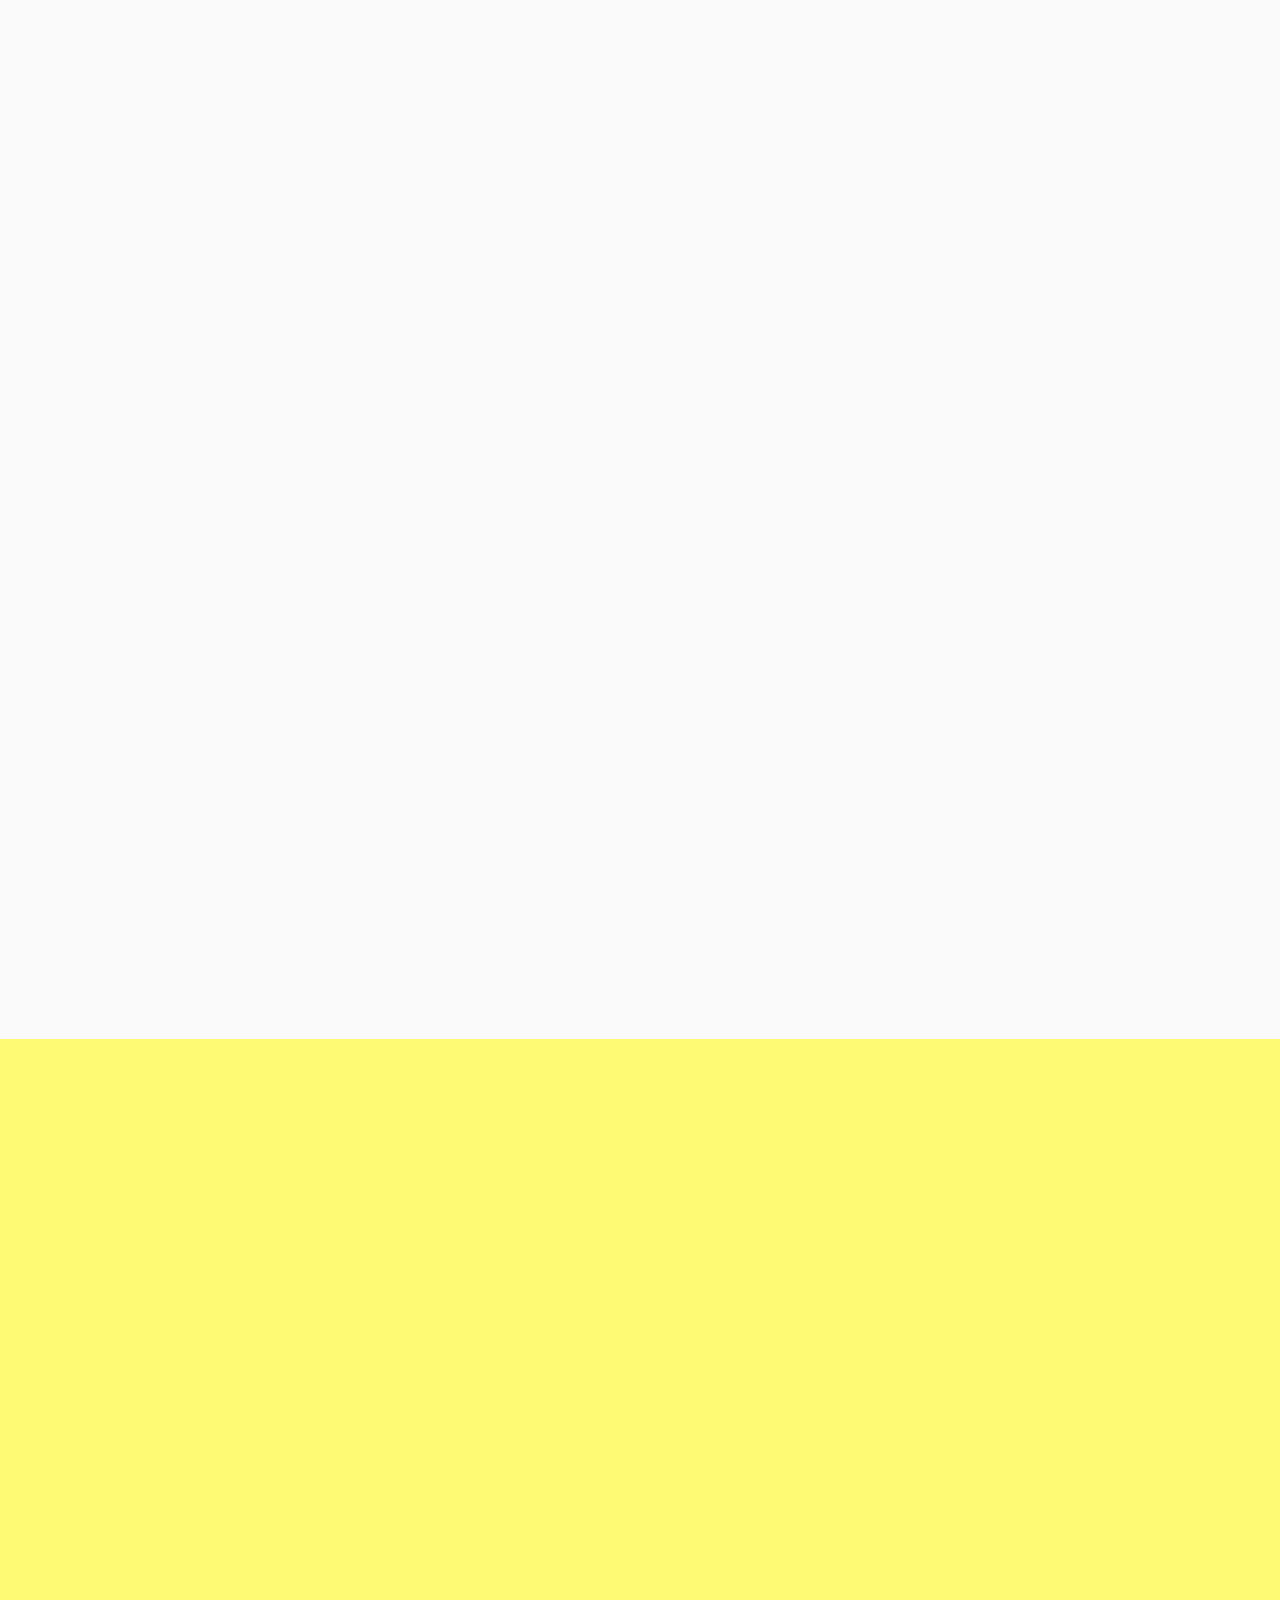
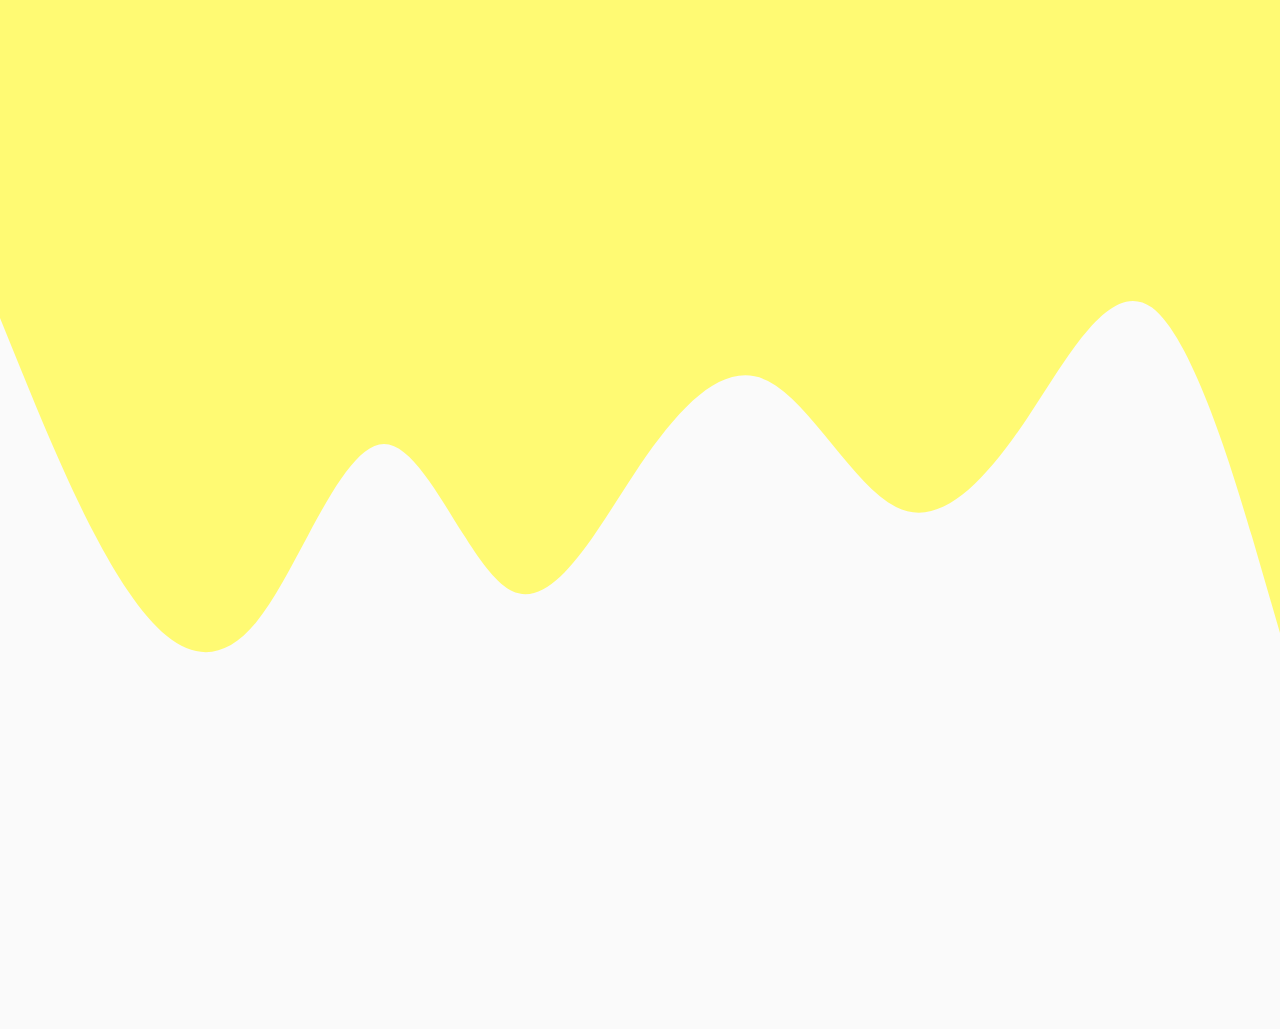
==== commit 3f3f86ea: "Ortographic corrections" ====
--- a/index.html
+++ b/index.html
@@ -54,7 +54,7 @@
     <header class="index-header" id="start">
       <div class="index-header__main">
         <h1 class="index-header__main-title animation-left">
-          Aprende ingles mas rápido y sin estrés
+          Aprende inglés mas rápido y sin estrés
           <div class="index-header__main-title-links">
             <a href="#footer" class="index-header__main-title-links-a"
               >Soy estudiante</a
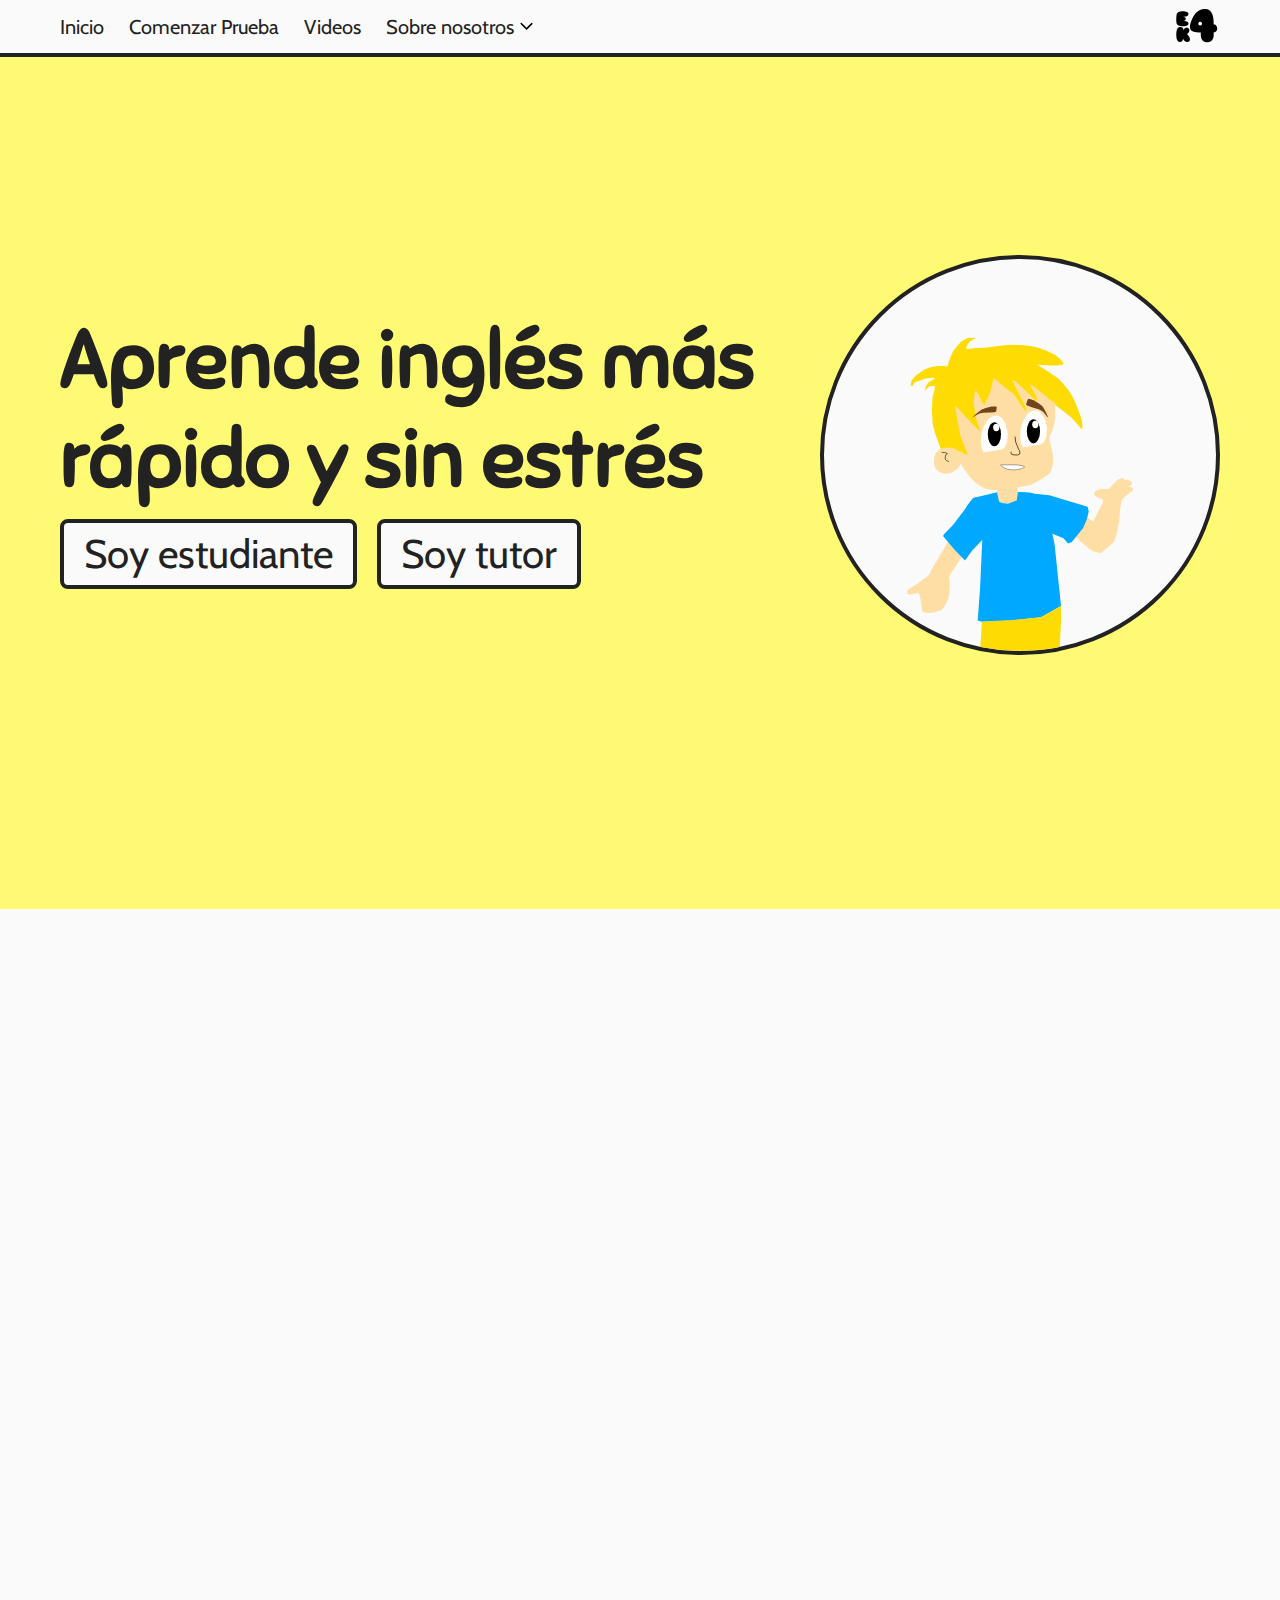
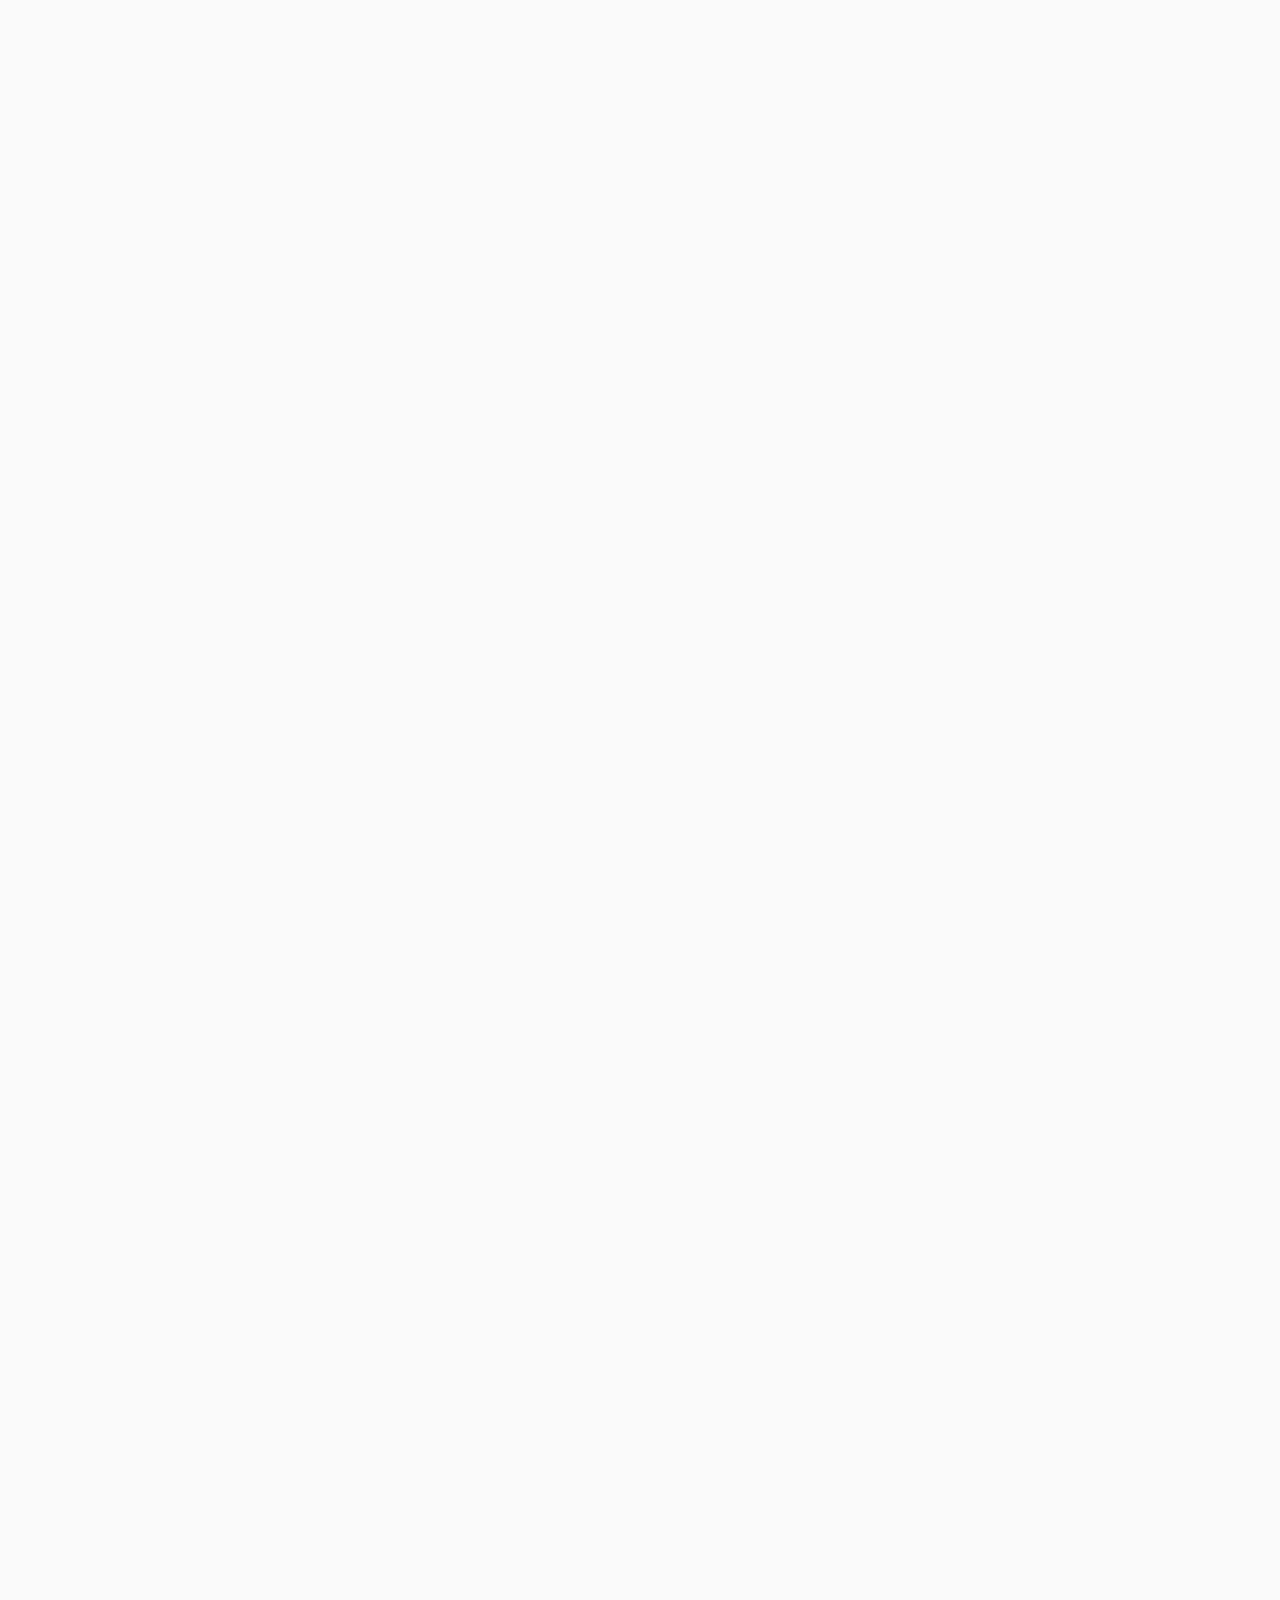
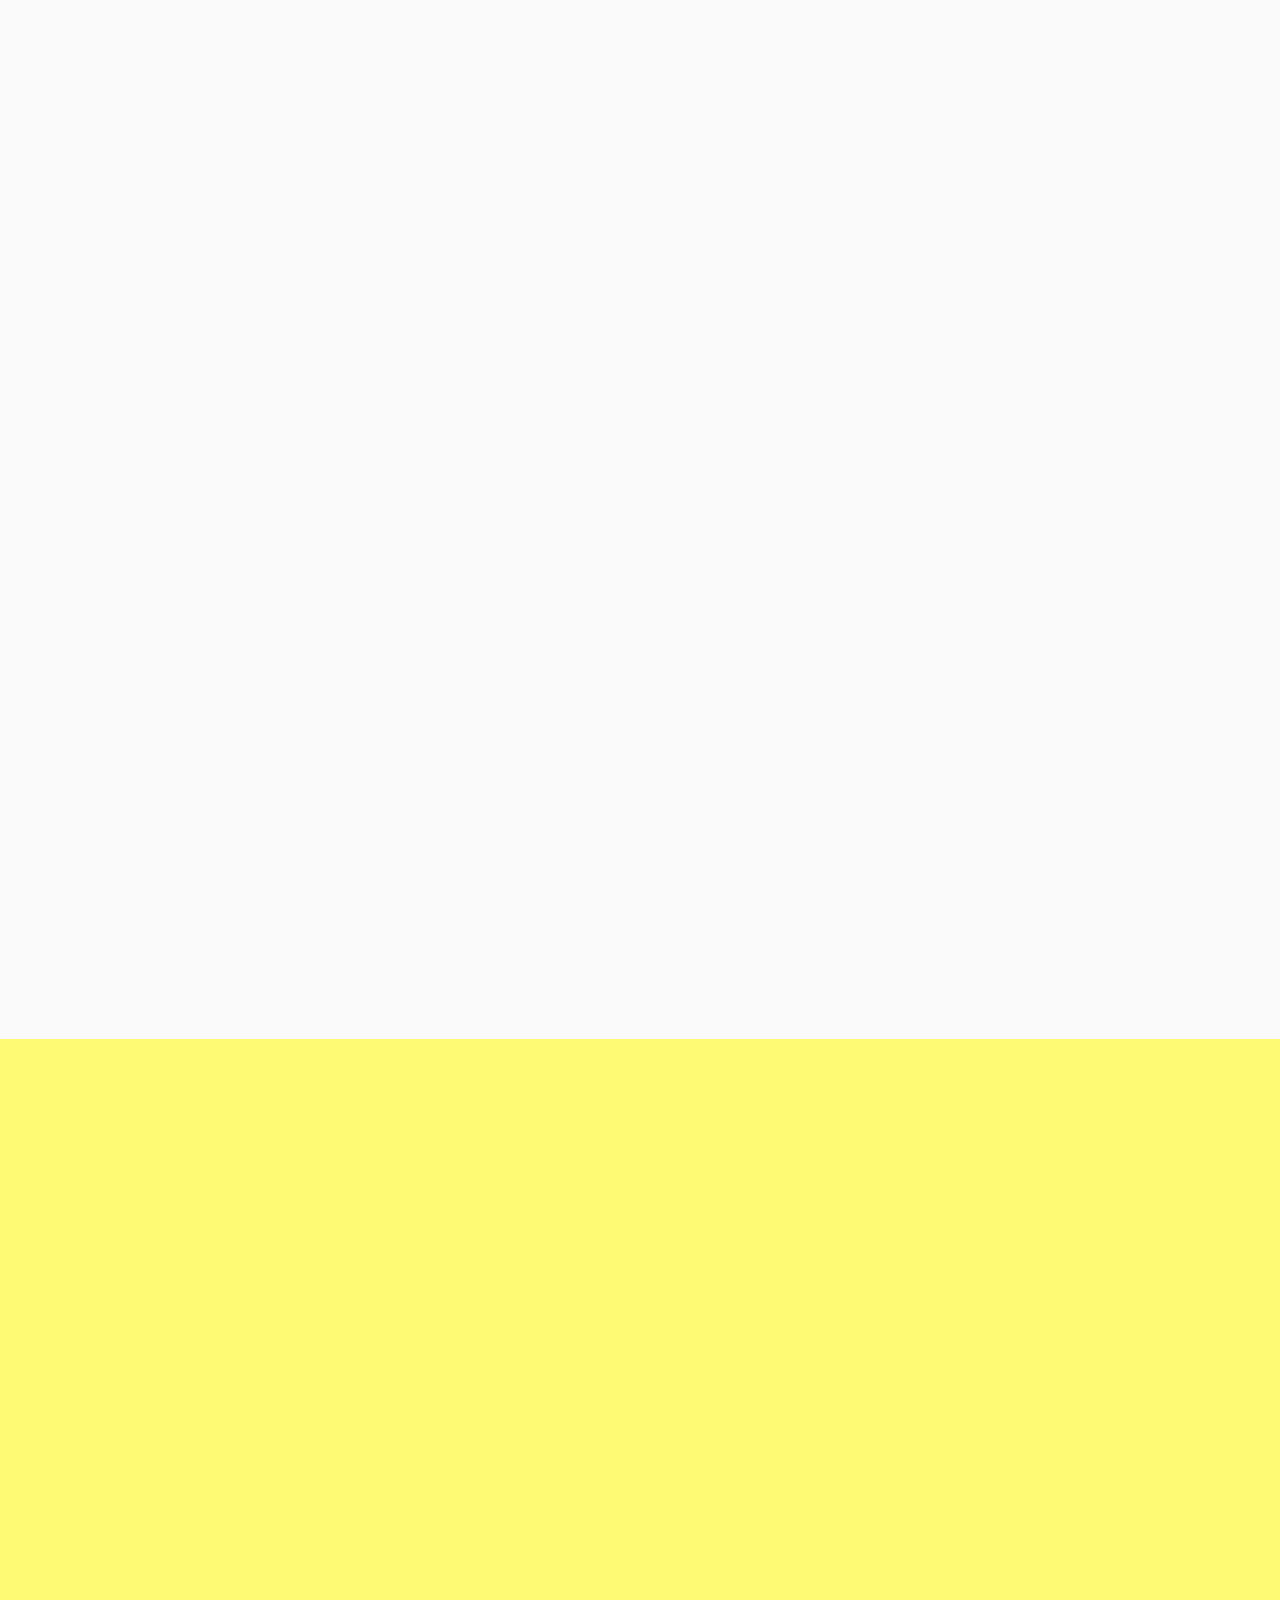
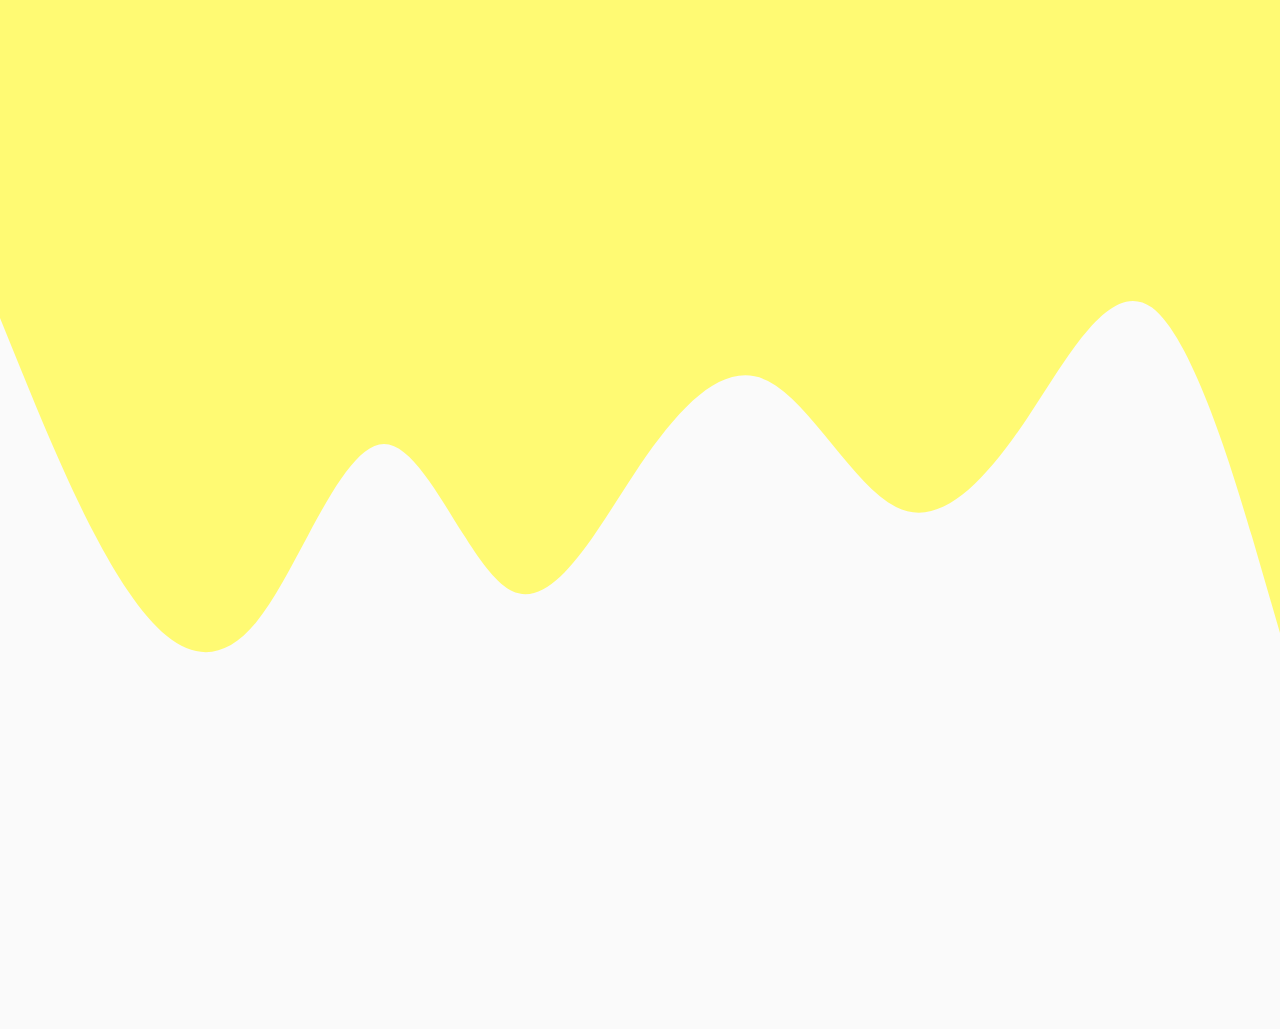
==== commit 89b16010: "solved more ortographic problems" ====
--- a/index.html
+++ b/index.html
@@ -33,7 +33,7 @@
           </a>
           <ul class="index-header__nav-links-smenu">
             <li><a href="pages/nosotros.html#mision">Misión</a></li>
-            <li><a href="pages/nosotros.html#vision">Vision</a></li>
+            <li><a href="pages/nosotros.html#vision">Visión</a></li>
             <li><a href="pages/nosotros.html#objetivo">Objetivo</a></li>
           </ul>
         </li>
@@ -48,13 +48,13 @@
       <li><a href="pages/videos.html">Videos</a></li>
       <li><a href="">Sobre nosotros</a></li>
       <li><a href="pages/nosotros.html#mision">Misión</a></li>
-      <li><a href="pages/nosotros.html#vision">Vision</a></li>
+      <li><a href="pages/nosotros.html#vision">Visión</a></li>
       <li><a href="pages/nosotros.html#objetivo">Objetivo</a></li>
     </ul>
     <header class="index-header" id="start">
       <div class="index-header__main">
         <h1 class="index-header__main-title animation-left">
-          Aprende inglés mas rápido y sin estrés
+          Aprende inglés más rápido y sin estrés
           <div class="index-header__main-title-links">
             <a href="#footer" class="index-header__main-title-links-a"
               >Soy estudiante</a
@@ -97,7 +97,7 @@
           </h2>
           <p class="index-main__section1-article-title-paragraph">
             La <b>aplicación web</b> se encuentra tanto en celular como en
-            computador y ademas <b>no hay horarios ni profesores,</b> aprenda
+            computador y además <b>no hay horarios ni profesores,</b> aprenda
             cuando lo desee
           </p>
         </article>
@@ -192,7 +192,7 @@
         >
           <h7 class="index-main__section2-article-title">Colores</h7>
           <p class="index-main__section2-article-paragraph">
-            Pinta los distintos objectos utilizando la combinación correcta,
+            Pinta los distintos objetos utilizando la combinación correcta,
             <b>aprende colores básicos y diviértete</b>
           </p>
         </article>
